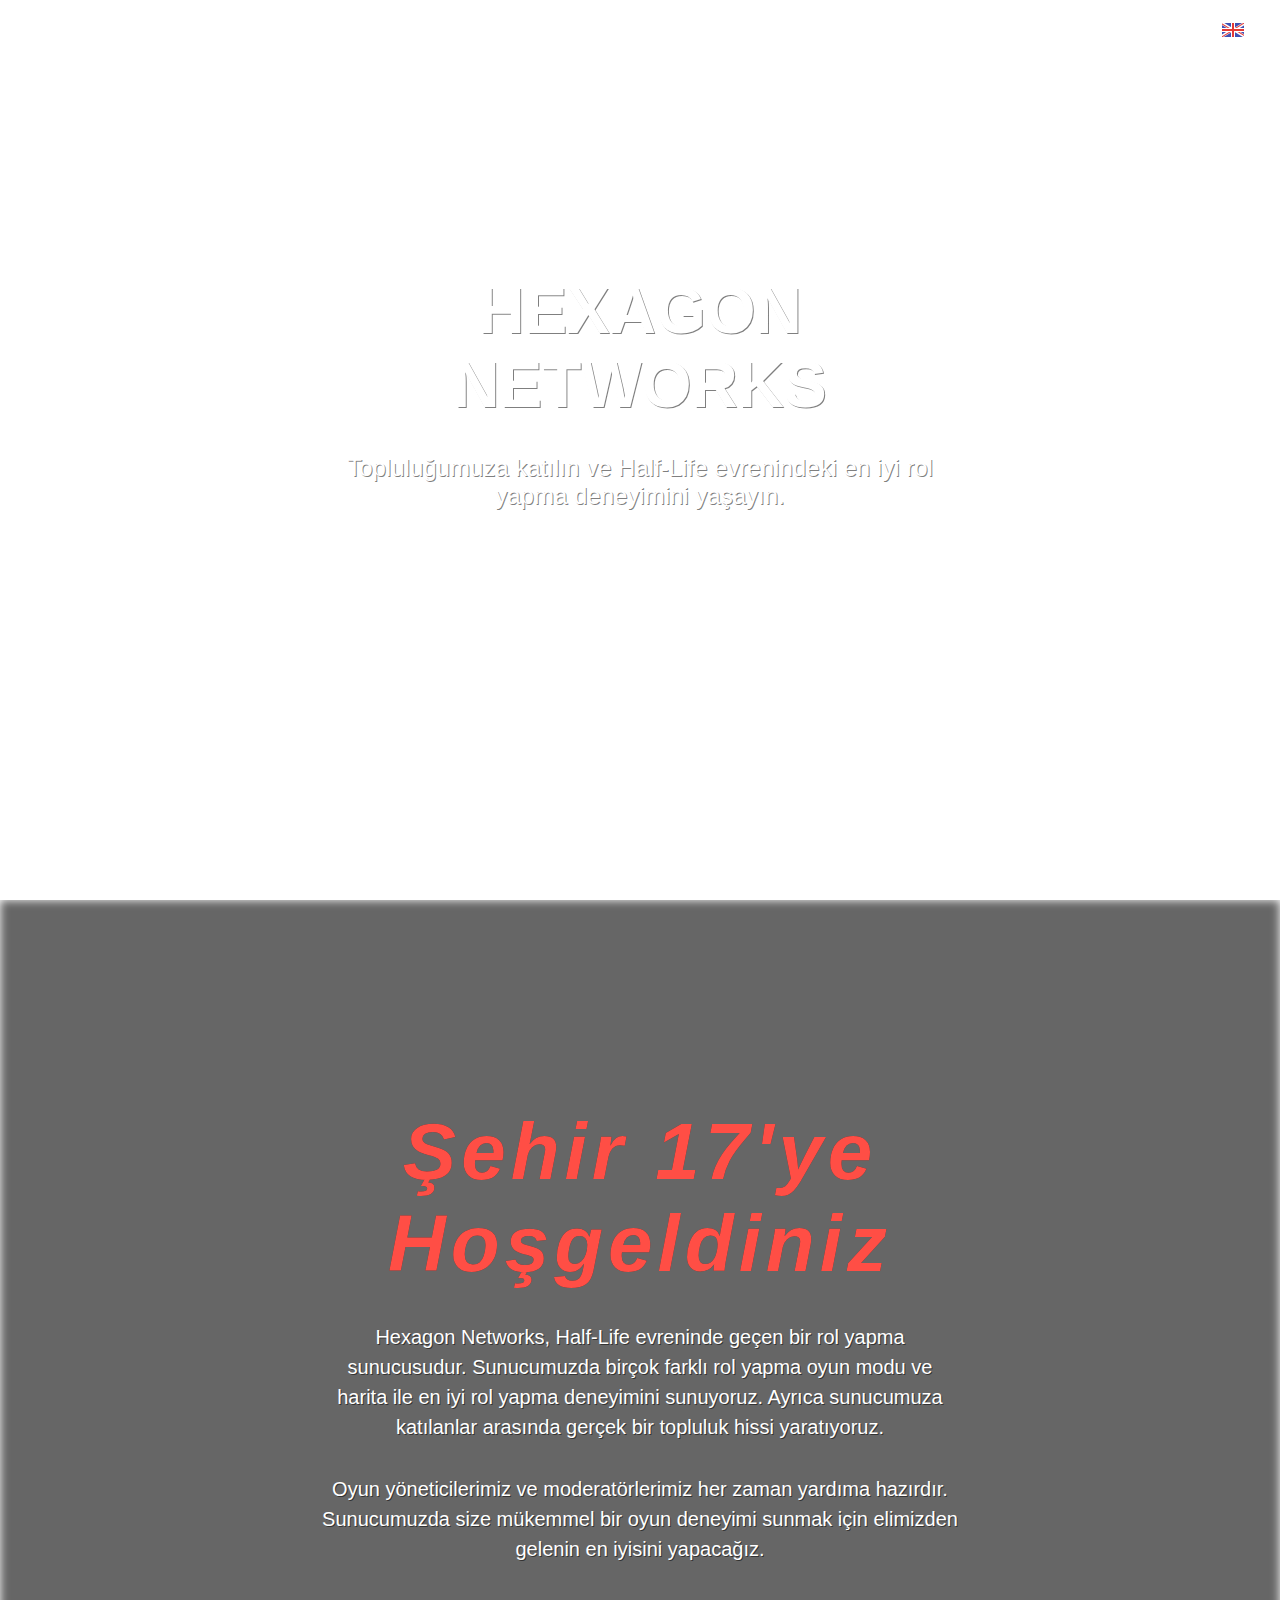
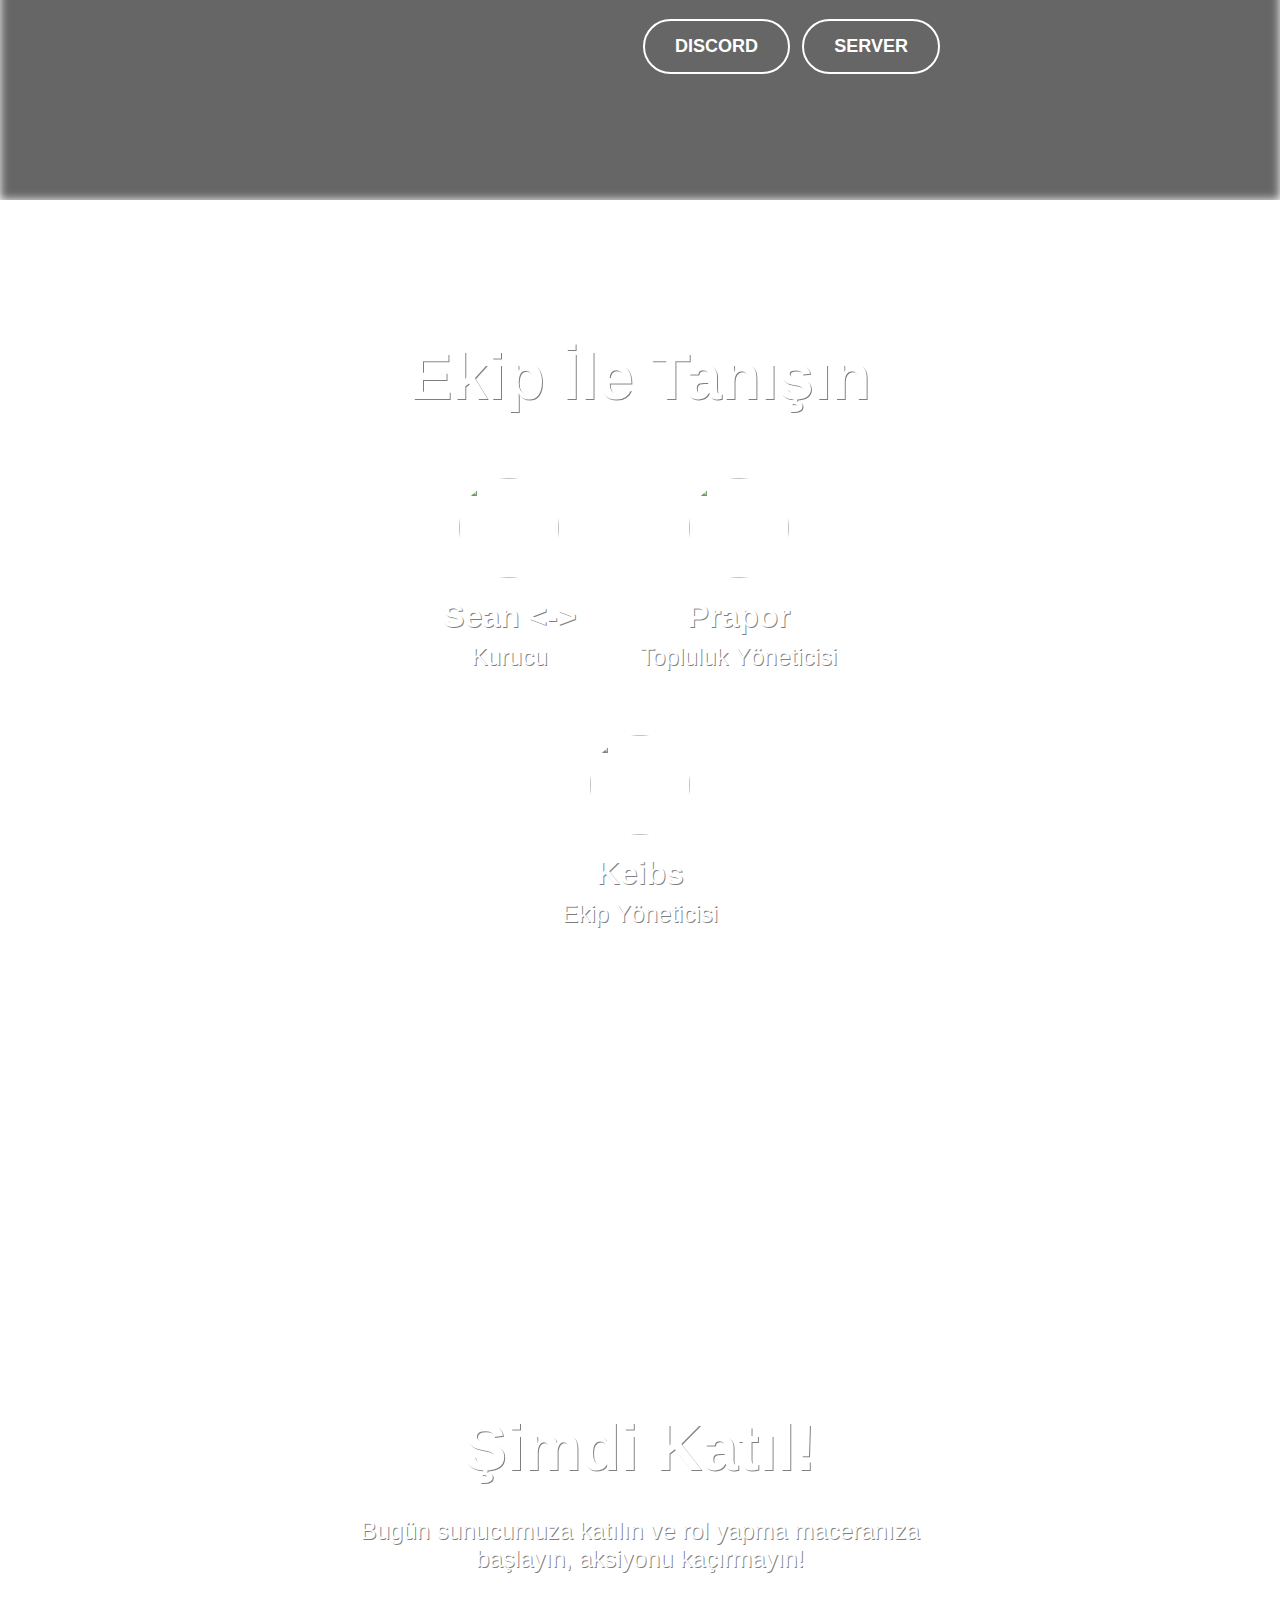
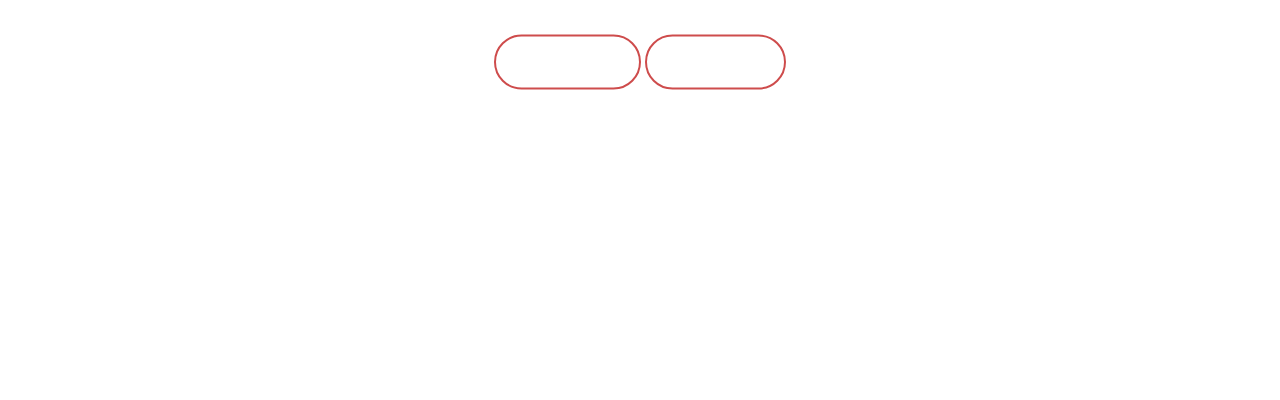
==== hexagontr.html @ c5a229bb "Add files via upload" ====
<!DOCTYPE html>
<html>
<head>
	<title>Hexagon Networks - Home</title>
	<link rel="stylesheet" type="text/css" href="style.css">
</head>
<body>
	<div class="parallax">
		<div class="background"></div>
		<div class="content">
			<h1>HEXAGON NETWORKS</h1>
			<p>Topluluğumuza katılın ve Half-Life evrenindeki en iyi rol yapma deneyimini yaşayın.</p>
			<a href="#about" class="scroll-link">Daha Fazlası</a>
		</div>
	</div>
	<style>
	.parallax {
	  background-image: url('https://upload.wikimedia.org/wikipedia/commons/7/71/Black.png');
	}
	</style>
		
	
	<div class="language-switcher">
	  <div class="selected-language">
		<img src="flag-en.png" alt="English">
	  </div>
	  <ul class="language-dropdown">
		<li>
		  <a href="#en">
			<img src="flag-en.png" alt="English">
			<span>English</span>
		  </a>
		</li>
		<li>
		  <a href="#tr">
			<img src="flag-tr.png" alt="Turkish">
			<span>Türkçe</span>
		  </a>
		</li>
	  </ul>
	</div>



	<div class="about-parallax" id="about">
	  <div class="about-background"></div>
	  <div class="about-content">
		<h2 style="font-family: 'Arial', 'Sans serif'; font-size: 80px; color: #FF4E45; font-style: italic; letter-spacing: 5px; text-shadow: 0px 0px 0 #333;">Şehir 17'ye Hoşgeldiniz</h2>
		<p>Hexagon Networks, Half-Life evreninde geçen bir rol yapma sunucusudur. Sunucumuzda birçok farklı rol yapma oyun modu ve harita ile en iyi rol yapma deneyimini sunuyoruz. Ayrıca sunucumuza katılanlar arasında gerçek bir topluluk hissi yaratıyoruz.</p>
		<p>Oyun yöneticilerimiz ve moderatörlerimiz her zaman yardıma hazırdır. Sunucumuzda size mükemmel bir oyun deneyimi sunmak için elimizden gelenin en iyisini yapacağız.</p>
		<a href="https://discord.gg/fK7TYqzgZG" target="_blank" class="about-button1">Discord</a>
		<a href="steam://connect/45.154.156.243:27015" target="_blank" class="about-button2">Server</a>
	  </div>
	</div>

	<style>
	.about-parallax {
	  background-image: url('https://upload.wikimedia.org/wikipedia/commons/7/71/Black.png');
	}

	.about-background {
	  position: absolute;
	  top: 0;
	  left: 0;
	  right: 0;
	  bottom: 0;
	  background-color: rgba(0, 0, 0, 0.6);
	}

	.about-content {
	  z-index: 1;
	  padding: 100px 0;
	  text-align: center;
	}

	.about-content h2 {
	  margin-top: 0;
	}

	.about-content p {
	  font-size: 20px;
	  line-height: 1.5;
	  margin-bottom: 30px;
	}

	.about-buttons {
	  position: absolute;
	  bottom: 20px;
	  right: 20px;
	  text-align: right;
	}

	.about-buttons .button {
	  display: inline-block;
	  font-size: 20px;
	  font-weight: bold;
	  text-transform: uppercase;
	  letter-spacing: 2px;
	  padding: 15px 30px;
	  background-color: #FF4E45;
	  color: #fff;
	  border-radius: 50px;
	  box-shadow: 0 5px 15px rgba(0, 0, 0, 0.3);
	  transition: all 0.3s ease;
	}

	.about-buttons .button:hover {
	  background-color: #F23225;
	  box-shadow: 0 5px 20px rgba(0, 0, 0, 0.5);
	}
	</style>
	

	<section class="team-parallax" id="team">
	  <div class="team-background"></div>
	  <div class="team-content">
		<h2>Ekip İle Tanışın</h2>
		<div class="team-members">
		  <div class="team-member">
			<img src="https://cdn.discordapp.com/avatars/1012753721156972655/a_717081e2f0a2a0a794764672b4bbc47b.gif">
			<h3>Sean <-></h3>
			<p>Kurucu</p>
		  </div>
		  <div class="team-member">
			<img src="https://cdn.discordapp.com/avatars/272374301758324737/a_271202a27eca668d27bb83573d5d9edb.gif">
			<h3>Prapor</h3>
			<p>Topluluk Yöneticisi</p>
		  </div>
		  <div class="team-member">
			<img src="https://cdn.discordapp.com/avatars/381740488472133632/a_8dec209670001f10c803f851156bfa77.gif">
			<h3>Keibs</h3>
			<p>Ekip Yöneticisi</p>
		  </div>
		</div>
	  </div>
	</section>


	
	<style>
	.team-parallax {
		background-image: url('https://upload.wikimedia.org/wikipedia/commons/7/71/Black.png');
	}
	</style>
	
	
	<div class="join-parallax" id="join">
	  <div class="join-background"></div>
	  <div class="join-content">
		<h2>Şimdi Katıl!</h2>
		<p>Bugün sunucumuza katılın ve rol yapma maceranıza başlayın, aksiyonu kaçırmayın!</p>
		<a href="https://discord.gg/fK7TYqzgZG" target="_blank" class="join-button1">Discord</a>
		<a href="steam://connect/45.154.156.243:27015" target="_blank" class="join-button2">Sunucu</a>
	  </div>
	</div>

	<style>
	.join-parallax {
		background-image: url('https://upload.wikimedia.org/wikipedia/commons/7/71/Black.png');
	}
	</style>



	<script>
		// select the "scroll-link" element
		const scrollLink = document.querySelector('.scroll-link');

		// add an event listener to the "scroll-link" element
		scrollLink.addEventListener('click', (event) => {
		  event.preventDefault(); // prevent the default behavior of clicking a link

		  const aboutSection = document.querySelector('#about'); // select the "about" section
		  const topOffset = aboutSection.offsetTop; // get the top offset of the "about" section

		  // scroll to the top of the "about" section with a smooth animation
		  window.scrollTo({
			top: topOffset,
			behavior: 'smooth'
		  });
		});
		
		const enLink = document.querySelector('a[href="#en"]');
		const trLink = document.querySelector('a[href="#tr"]');

		enLink.addEventListener('click', () => {
		  window.location.href = 'hexagon.html';
		});

		trLink.addEventListener('click', () => {
		  window.location.href = 'hexagontr.html';
		});

	</script>

</body>
</html>
---- style.css ----
/* Global Styles */
* {
	margin: 0;
	padding: 0;
	box-sizing: border-box;
}

body {
	font-family: Arial, sans-serif;
}

/* Parallax Styles */
.parallax {
	height: 100vh;
	overflow-x: hidden;
	overflow-y: auto;
	perspective: 1px;
	perspective-origin-x: 50%;
	perspective-origin-y: 0%;
}

.background {
	position: fixed;
	top: 0;
	left: 0;
	width: 100%;
	height: 100%;
	background-image: url("https://media.tenor.com/DxCL7A-5zVUAAAAC/surrender-half-life-alyx.gif");
	background-size: cover;
	background-position: center;
	filter: blur(5px) brightness(60%);
	animation: backgroundAnimation 30s ease infinite;
	z-index: -1;
}

.content {
	position: absolute;
	top: 50%;
	left: 50%;
	transform: translate(-50%, -50%);
	text-align: center;
	color: #fff;
}

h1 {
	font-size: 4rem;
	font-weight: bold;
	text-shadow: 1px 1px rgba(0, 0, 0, 0.5);
}

p {
	font-size: 1.5rem;
	margin: 2rem 0;
	text-shadow: 1px 1px rgba(0, 0, 0, 0.5);
}

a {
	display: inline-block;
	padding: 1rem 2rem;
	background-color: #ff9933;
	color: #fff;
	font-size: 1.5rem;
	text-transform: uppercase;
	border-radius: 3px;
	transition: background-color 0.3s ease;
}

a:hover {
	background-color: #cc6600;
}

@media (max-width: 768px) {
	h1 {
		font-size: 2rem;
	}
	
	p {
		font-size: 1
		rem;
		margin: 1rem 0;
	}
	
	a {
		font-size: 1rem;
		padding: 0.5rem 1rem;
	}
}


/* About Parallax Styles */
.about-parallax {
  height: 100vh;
  overflow-x: hidden;
  overflow-y: auto;
  perspective: 1px;
  perspective-origin-x: 50%;
  perspective-origin-y: 0%;
  position: relative;
}

.about-background {
  position: absolute;
  top: 0;
  left: 0;
  width: 100%;
  height: 100%;
  background-image: url("https://static.wixstatic.com/media/2d0812_c1cc1eddd8f74b3a8436a6ab4c2f3c6a~mv2.gif");
  background-size: cover;
  background-position: center;
  filter: blur(5px) brightness(60%);
  animation: backgroundAnimation 30s ease infinite;
  z-index: -1;
}

.about-content {
  position: absolute;
  top: 50%;
  left: 50%;
  transform: translate(-50%, -50%);
  text-align: center;
  color: #fff;
  z-index: 1;
}

.about-content h2 {
  font-size: 4rem;
  font-weight: bold;
  text-shadow: 1px 1px rgba(0, 0, 0, 0.5);
}

.about-content p {
  font-size: 1.5rem;
  margin: 2rem 0;
  text-shadow: 1px 1px rgba(0, 0, 0, 0.5);
}


.lang-container {
  position: fixed;
  top: 10px;
  right: 10px;
  z-index: 1;
}

.language-switcher {
  position: absolute;
  top: 0;
  right: 0;
  display: flex;
  align-items: center;
  justify-content: center;
  height: 60px;
  padding: 0 20px;
  background-color: rgba(0, 0, 0, 0.0);
  z-index: 999;
  transition: all 0.3s ease;
  border-radius: 3px;
}

.selected-language {
  display: flex;
  align-items: center;
  justify-content: center;
  margin-right: 10px;
  cursor: pointer;
  transition: all 0.3s ease;
}

.selected-language:hover {
  background-color: rgba(0, 0, 0, 0.2);
  transition: all 0.3s ease;
}

.selected-language img {
  width: 24px;
  margin-right: 5px;
}

.language-dropdown {
  position: absolute;
  top: 40px;
  right: 20px;
  list-style: none;
  padding: 10px;
  background-color: rgba(0, 0, 0, 0.5);
  border-radius: 3px;
  box-shadow: 0 0 10px rgba(0, 0, 0, 0.3);
  opacity: 0;
  visibility: hidden;
  transition: all 0.3s ease;
}

.language-dropdown li {
  margin-bottom: 10px;
}

.language-dropdown a {
  display: flex;
  align-items: center;
  color: #333;
  text-decoration: none;
}

.language-dropdown img {
  width: 24px;
  margin-right: 5px;
}

.language-dropdown span {
  font-size: 1.2rem;
}

.language-dropdown a:hover {
  color: #fff;
  background-color: #333;
}

.language-switcher:hover .language-dropdown {
  opacity: 1;
  visibility: visible;
}

/* Buttons */

.scroll-link {
    display: inline-block;
    margin-top: 30px;
    padding: 15px 30px;
    font-size: 18px;
    font-weight: bold;
    text-transform: uppercase;
    text-decoration: none;
    color: white;
    border-radius: 30px;
    background-color: transparent;
    border: 2px solid white;
    transition: all 0.3s ease;
}

.scroll-link:hover {
    background-color: white;
    color: #0c0c0c;
}

.about-button1 {
    display: inline-block;
    margin-top: 30px;
    padding: 15px 30px;
	position: absolute;
	bottom: 20px;
	right: 170px;
	text-align: right;
    font-size: 18px;
    font-weight: bold;
    text-transform: uppercase;
    text-decoration: none;
    color: white;
    border-radius: 30px;
    background-color: transparent;
    border: 2px solid white;
    transition: all 0.3s ease;
}

.about-button1:hover {
    background-color: white;
    color: #0c0c0c;
}

.about-button2 {
    display: inline-block;
    margin-top: 30px;
    padding: 15px 30px;
	bottom: 20px;
	right: 20px;
	text-align: right;
	position: absolute;
    font-size: 18px;
    font-weight: bold;
    text-transform: uppercase;
    text-decoration: none;
    color: white;
    border-radius: 30px;
    background-color: transparent;
    border: 2px solid white;
    transition: all 0.3s ease;
}

.about-button2:hover {
    background-color: white;
    color: #0c0c0c;
}

/* developer section */

.team-parallax {
  height: 100vh;
  overflow-x: hidden;
  overflow-y: auto;
  perspective: 1px;
  perspective-origin-x: 50%;
  perspective-origin-y: 0%;
  position: relative;
}

.team-background {
  position: absolute;
  top: 0;
  left: 0;
  width: 100%;
  height: 100%;
  background-image: url("https://media.tenor.com/YC0u5HxjRB0AAAAC/shooting-half-life-alyx.gif");
  background-size: cover;
  background-position: center;
  filter: blur(5px) brightness(60%);
  animation: backgroundAnimation 30s ease infinite;
  z-index: -1;
}

.team-content {
  position: absolute;
  top: 50%;
  left: 50%;
  transform: translate(-50%, -50%);
  text-align: center;
  color: #fff;
  z-index: 1;
}

.team-content h2 {
  font-size: 4rem;
  font-weight: bold;
  text-shadow: 1px 1px rgba(0, 0, 0, 0.5);
}

.team-members {
  display: flex;
  flex-wrap: wrap;
  justify-content: center;
  margin-top: 2rem;
}

.team-member {
  margin: 2rem;
  text-align: center;
}

.team-member img {
  border-radius: 50%;
  width: 100px;
  height: 100px;
  object-fit: cover;
}

.team-member h3 {
  font-size: 2rem;
  margin-top: 1rem;
  margin-bottom: 0.5rem;
  text-shadow: 1px 1px rgba(0, 0, 0, 0.5);
}

.team-member p {
  font-size: 1.5rem;
  margin: 0;
  text-shadow: 1px 1px rgba(0, 0, 0, 0.5);
}

/* Join Now */

.join-parallax {
  height: 100vh;
  overflow-x: hidden;
  overflow-y: auto;
  perspective: 1px;
  perspective-origin-x: 50%;
  perspective-origin-y: 0%;
  position: relative;
}

.join-background {
  position: absolute;
  top: 0;
  left: 0;
  width: 100%;
  height: 100%;
  background-image: url("https://i.pinimg.com/originals/59/a3/b1/59a3b1dc5e52c3d732f79154e3d88cea.gif");
  background-size: cover;
  background-position: center;
  filter: blur(5px) brightness(60%);
  animation: backgroundAnimation 30s ease infinite;
  z-index: -1;
}

.join-content {
  position: absolute;
  top: 50%;
  left: 50%;
  transform: translate(-50%, -50%);
  text-align: center;
  color: #fff;
  z-index: 1;
}

.join-content h2 {
  font-size: 4rem;
  font-weight: bold;
  text-shadow: 1px 1px rgba(0, 0, 0, 0.5);
}

.join-content p {
  font-size: 1.5rem;
  margin: 2rem 0;
  text-shadow: 1px 1px rgba(0, 0, 0, 0.5);
}

.join-buttons {
  position: absolute;
  bottom: 20px;
  right: 20px;
  text-align: right;
}

.join-buttons .button {
  display: inline-block;
  font-size: 20px;
  font-weight: bold;
  text-transform: uppercase;
  letter-spacing: 2px;
  padding: 15px 30px;
  background-color: #FF4E45;
  color: #fff;
  border-radius: 50px;
  box-shadow: 0 5px 15px
]}

.join-button1 {
    display: inline-block;
    margin-top: 30px;
    padding: 15px 30px;
    font-size: 18px;
    font-weight: bold;
    text-transform: uppercase;
    text-decoration: none;
    color: white;
    border-radius: 30px;
    background-color: transparent;
    border: 2px solid #ce4c4c;
    transition: all 0.3s ease;
}

.join-button1:hover {
    background: rgba(206, 76, 76, 0.1);
    color: #ce4c4c;
}

.join-button2 {
    display: inline-block;
    margin-top: 30px;
    padding: 15px 30px;
    font-size: 18px;
    font-weight: bold;
    text-transform: uppercase;
    text-decoration: none;
    color: white;
    border-radius: 30px;
    background-color: transparent;
    border: 2px solid #ce4c4c;
    transition: all 0.3s ease;
}

.join-button2:hover {
    background: rgba(206, 76, 76, 0.1);
    color: #ce4c4c;
}

/* scrollbar */

::-webkit-scrollbar {
  width: 12px;
}

::-webkit-scrollbar-track {
  background: #353535;
}

::-webkit-scrollbar-thumb {
  background-color: #303030;
  border-radius: 6px;
  border: 2px solid #707070;
}

::-webkit-scrollbar-thumb:hover {
  background-color: #505050;
}
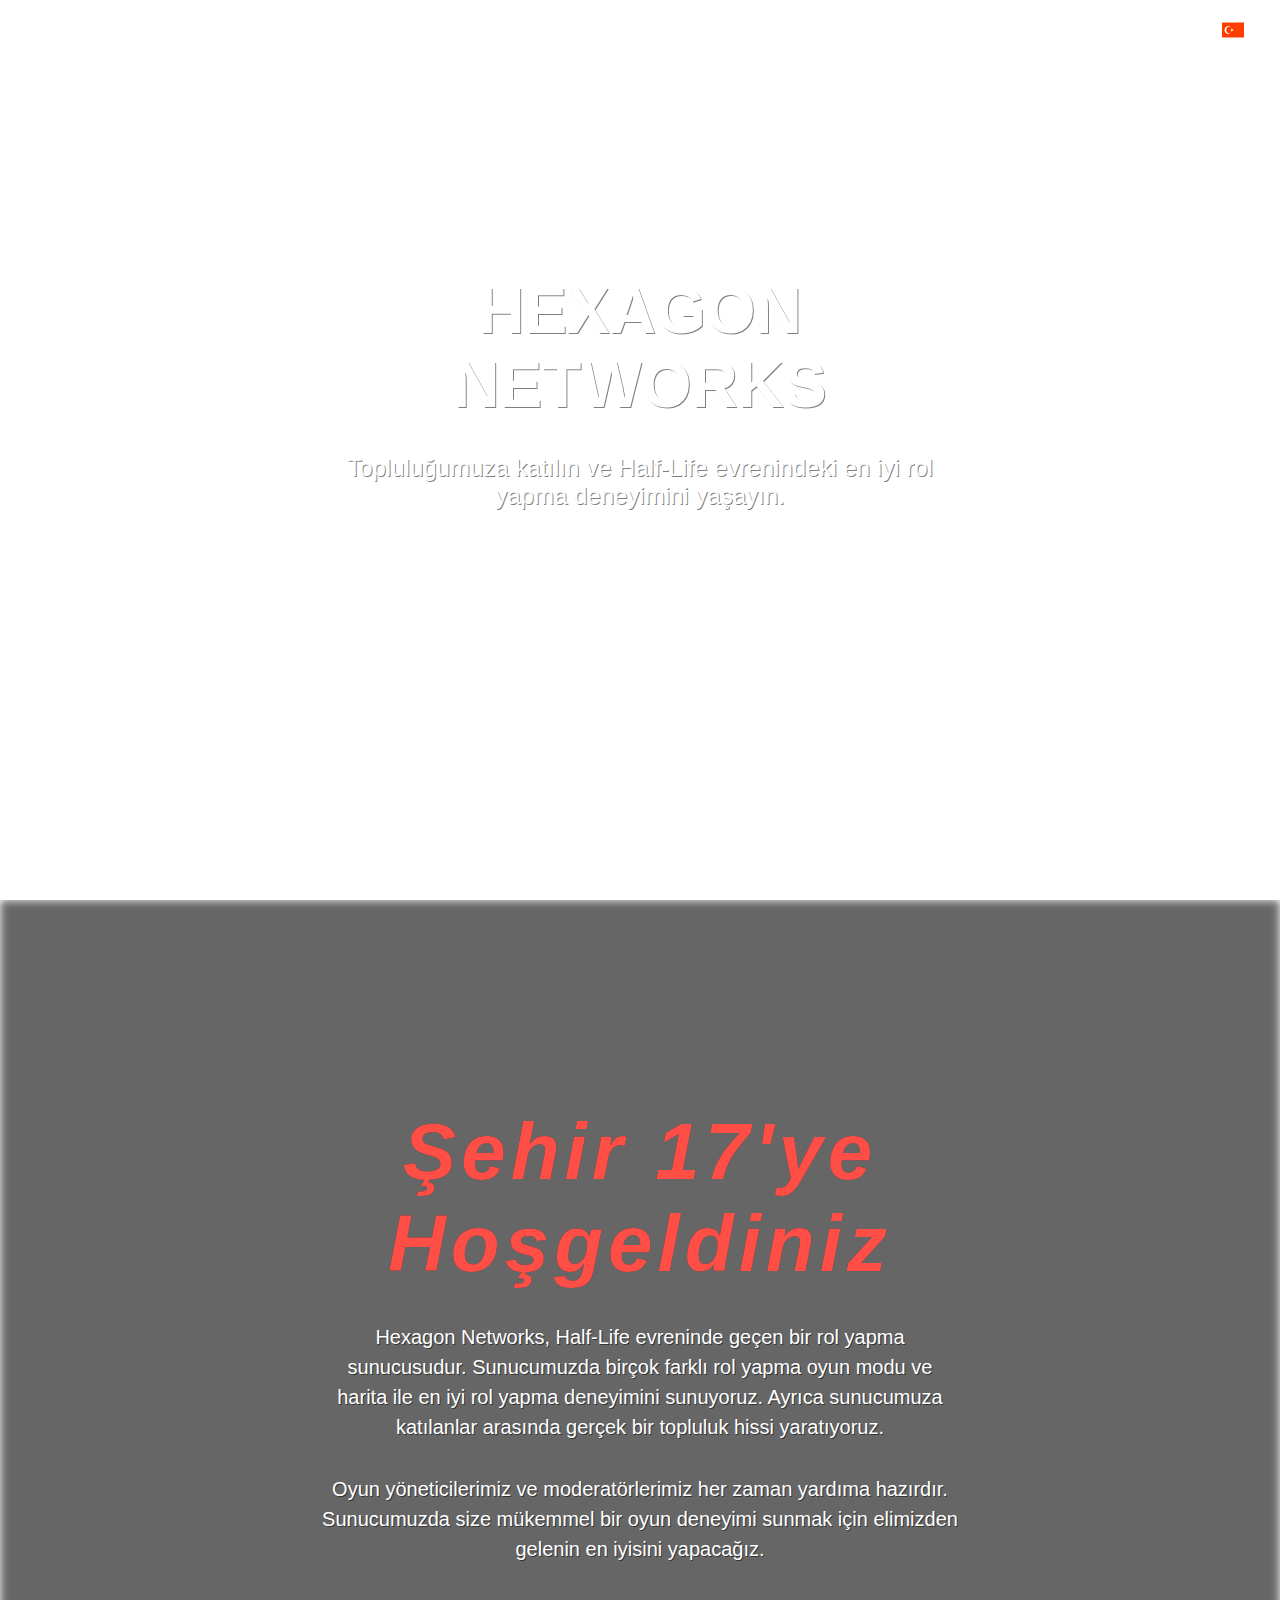
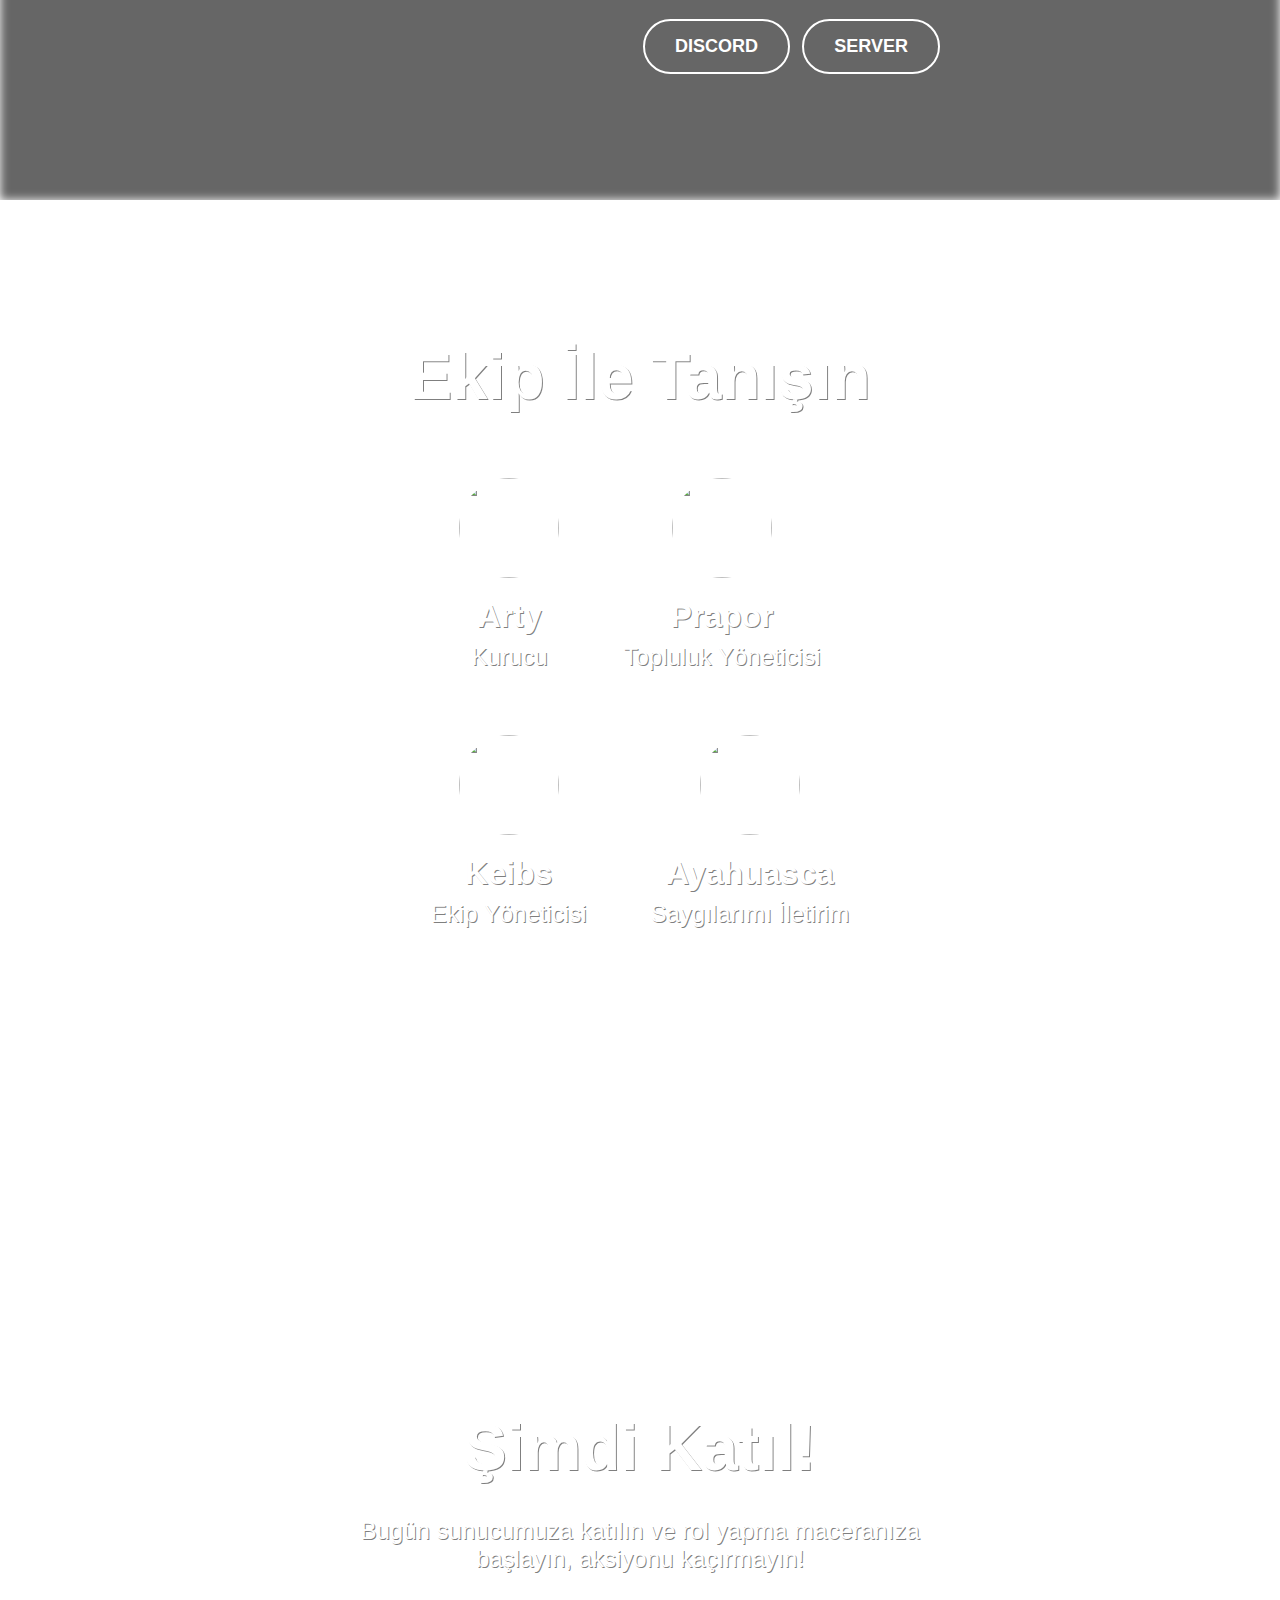
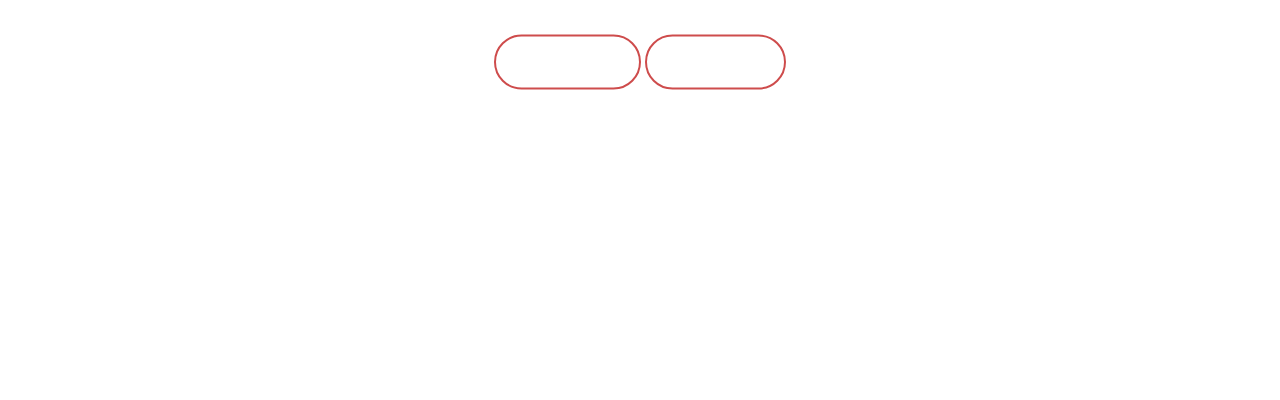
==== commit 5faefddf: "Update hexagontr.html" ====
--- a/hexagontr.html
+++ b/hexagontr.html
@@ -22,7 +22,7 @@
 	
 	<div class="language-switcher">
 	  <div class="selected-language">
-		<img src="flag-en.png" alt="English">
+		<img src="flag-tr.png" alt="English">
 	  </div>
 	  <ul class="language-dropdown">
 		<li>
@@ -118,7 +118,7 @@
 		<div class="team-members">
 		  <div class="team-member">
 			<img src="https://cdn.discordapp.com/avatars/1012753721156972655/a_717081e2f0a2a0a794764672b4bbc47b.gif">
-			<h3>Sean <-></h3>
+			<h3>Arty</h3>
 			<p>Kurucu</p>
 		  </div>
 		  <div class="team-member">
@@ -131,6 +131,12 @@
 			<h3>Keibs</h3>
 			<p>Ekip Yöneticisi</p>
 		  </div>
+		  <div class="team-member">
+			<img src="https://cdn.discordapp.com/avatars/580899855405285379/f7f6a72a1666c78fc9a3b88089a06616.webp">
+			<h3>Ayahuasca</h3>
+			<p>Saygılarımı İletirim</p>
+		  </div>
+		</div>
 		</div>
 	  </div>
 	</section>
@@ -184,7 +190,7 @@
 		const trLink = document.querySelector('a[href="#tr"]');
 
 		enLink.addEventListener('click', () => {
-		  window.location.href = 'hexagon.html';
+		  window.location.href = 'index.html';
 		});
 
 		trLink.addEventListener('click', () => {
